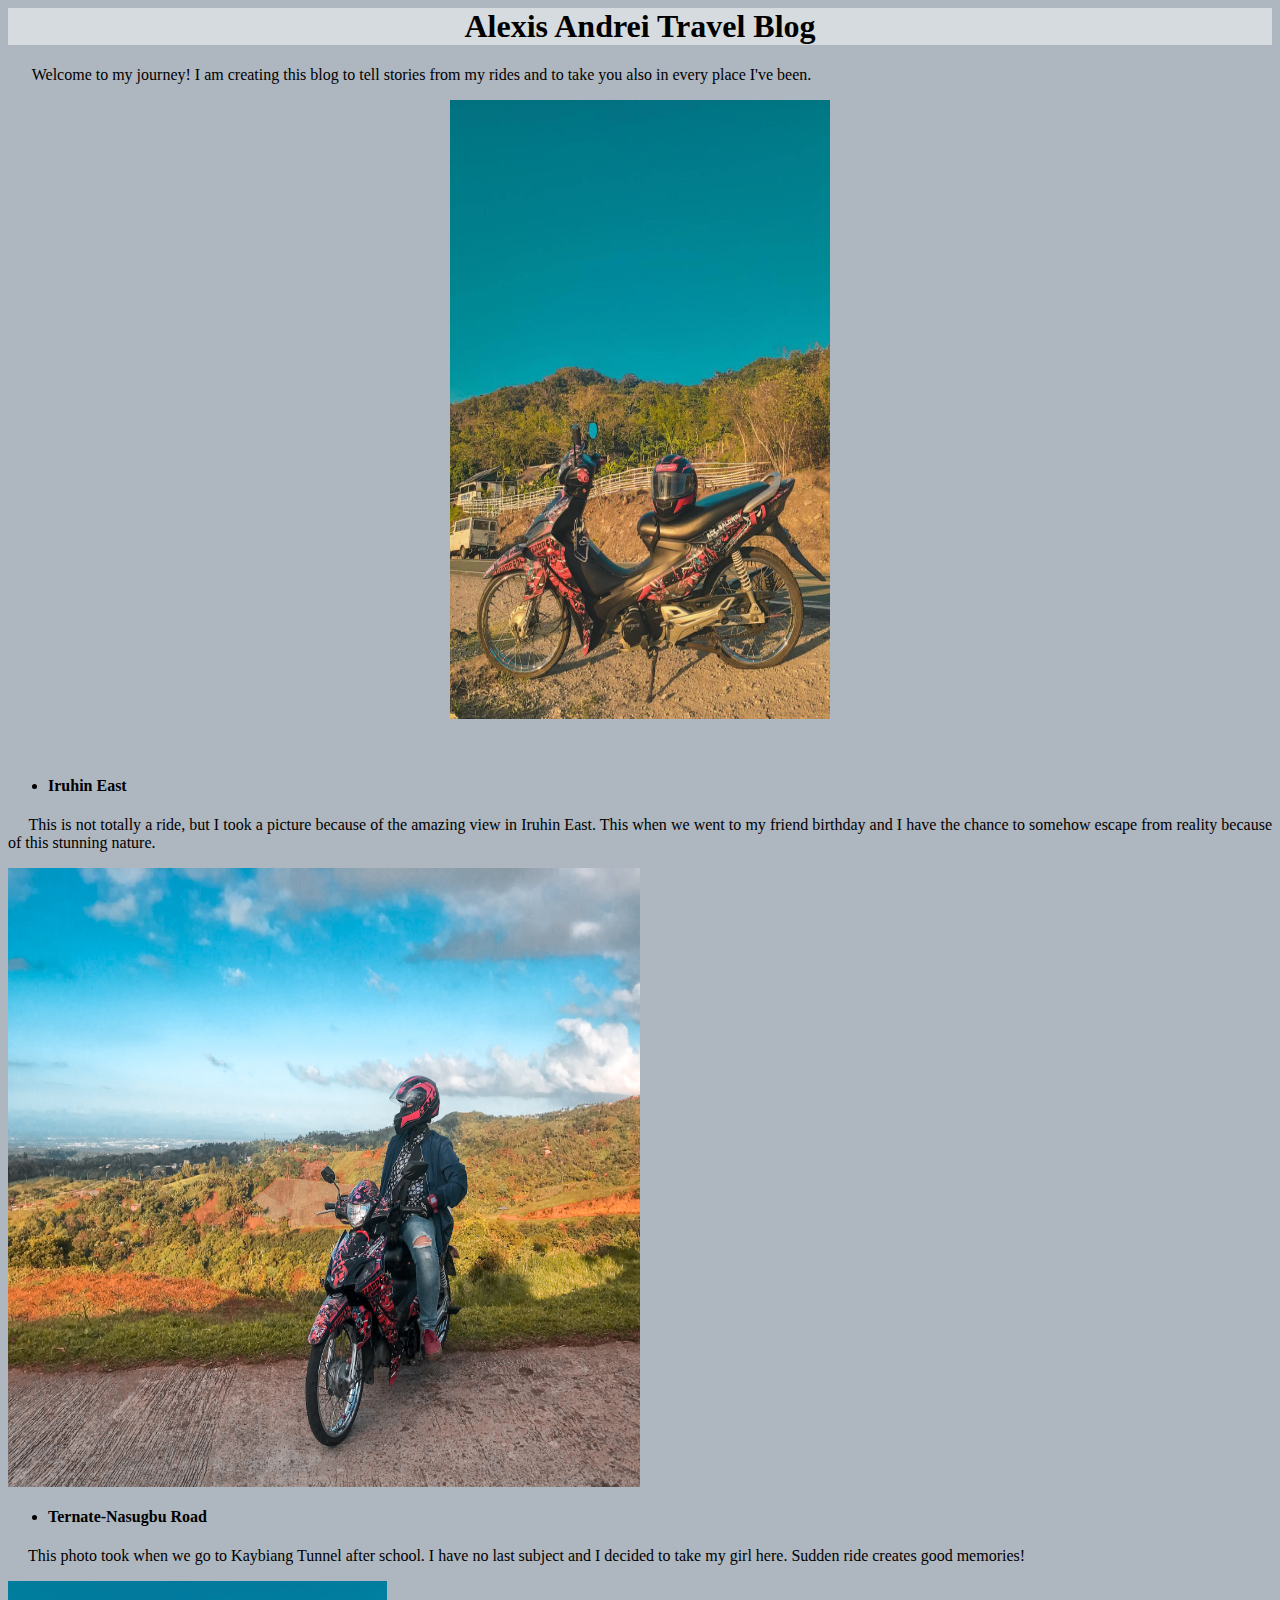
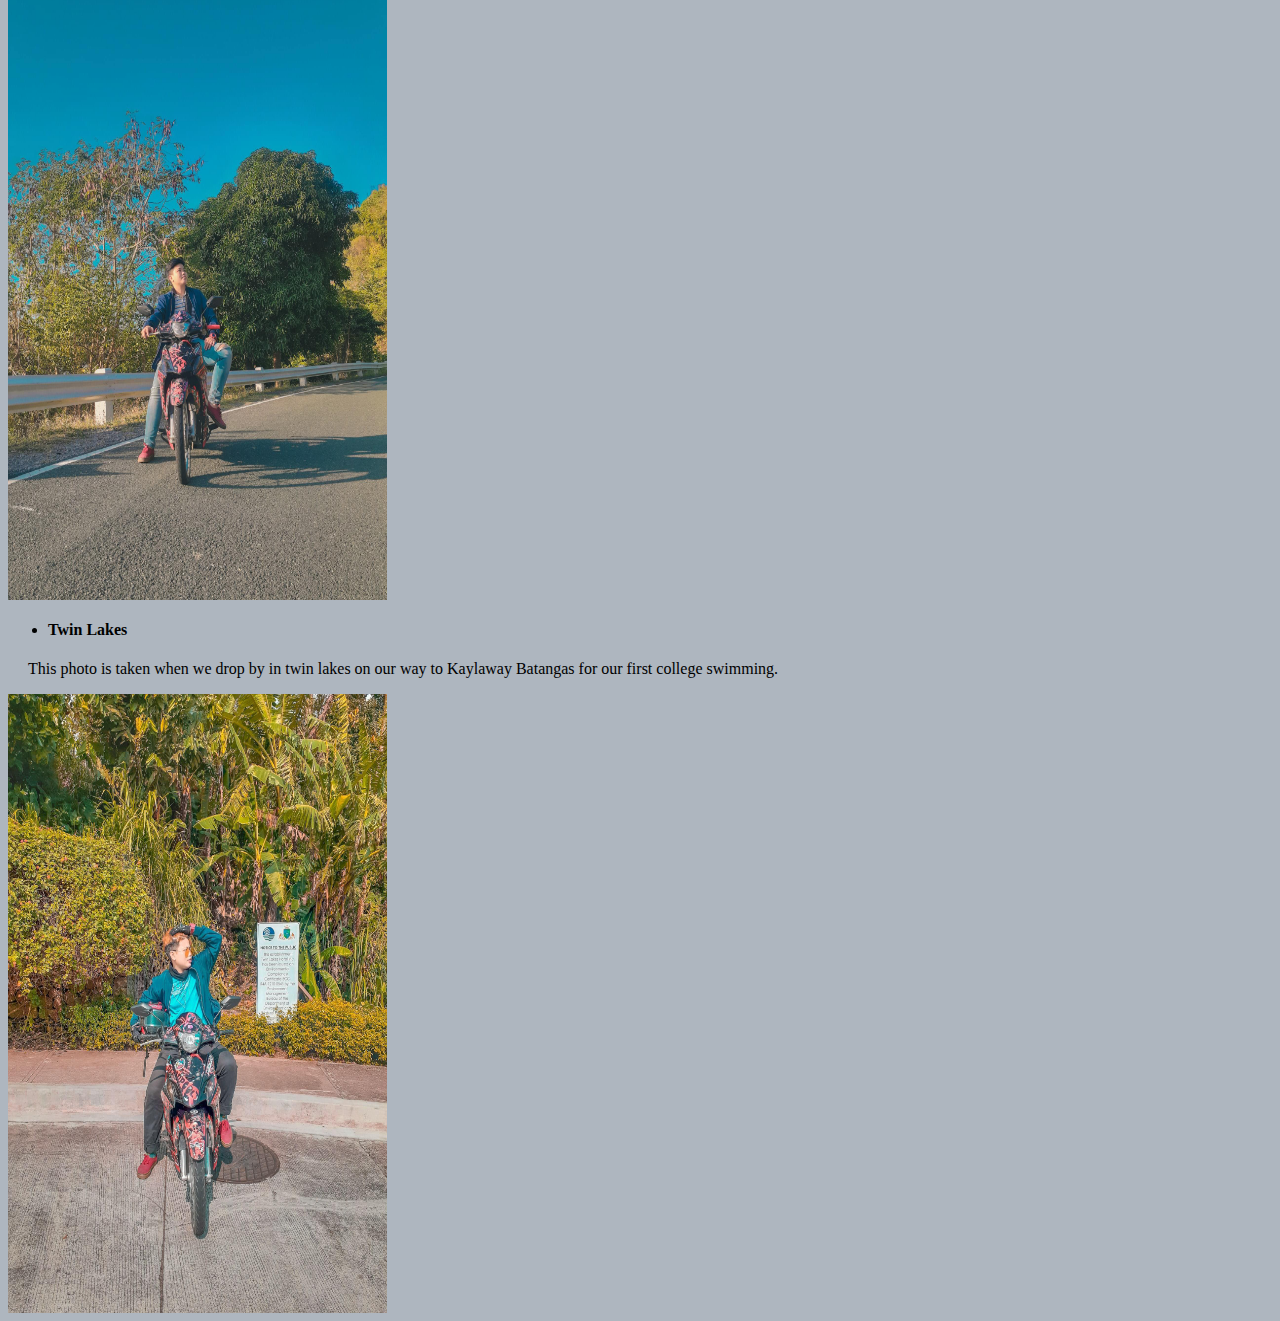
==== parot_itec75a/parot_lab4/parot_lab4.html @ 2581aab5 "Lab4" ====
<html>
	<title>Blog</title>
	<link rel="stylesheet" href="css/bootstrap.min.css">
<head>
<style>
body {
  background-color: #AEB6BF;
}
</style>
</head>
<body>
	<div class="jumbotron jumbotron-fluid">
	  <div class="container">
		<h1 style="background-color:#D6DBDF;"><center>Alexis Andrei Travel Blog</center></h1>	  
	</div>
	</div>
	<div class="row" >
	  <div class="col-sm-4" style="margin-left:auto; margin-right:auto; text-align:center;">
	    <div class="card">
	      <div class="card-body">
	        <p class="card-text" style="text-align:justify;">&nbsp &nbsp &nbsp Welcome to my journey! I am creating this blog to tell stories from my rides and to take you also in every place I've been. </p>
	     	<img class="card-img-top" src="a.jpg" alt="image" width="30%" height="70%">
	      </div>
	    </div>
	  </div>
	</div>
	<br><br>
	<div class="row" >
	
	  <div class="col-sm-4">
	    <div class="card">
	    	<ul class="list-group list-group-flush">
	  			  <li class="list-group-item bg-light text-success"><h4>Iruhin East<h4></li>
	  		</ul>
	     	<div class="card-body bg-warning">
	        <p class="card-text text-dark" style="text-align:justify;" >&nbsp &nbsp &nbspThis is not totally a ride, but I took a picture because of the amazing view in Iruhin East. This when we went to my friend birthday and I have the chance to somehow escape from reality because of this stunning nature. </p>
	        <img class="card-img-top" src="b.jpg" alt="image" width="50%" height="70%">
	      </div>
	    </div>
	  </div>
	  
	  <div class="col-sm-4">
	    <div class="card">
	   	 <ul class="list-group list-group-flush">
	  		 <li class="list-group-item bg-info text-light"><h4>Ternate-Nasugbu Road<h4></li>
	  			</ul>
	      <div class="card-body bg-dark">
	       <p class="card-text text-light" style="text-align:justify;">&nbsp &nbsp &nbspThis photo took when we go to Kaybiang Tunnel after school. I have no last subject and I decided to take my girl here. Sudden ride creates good memories!</p>
	       <img class="card-img-top" src="c.jpg" alt="image" width="30%" height="70%">
	      </div>
	    </div>
	  </div>
	  <div class="col-sm-4">
	    <div class="card">
	    	<ul class="list-group list-group-flush">
	  			  <li class="list-group-item bg-danger text-light"><h4>Twin Lakes<h4></li>
	  			</ul>
	     	<div class="card-body bg-secondary">
	        <p class="card-text text-light" style="text-align:justify;">&nbsp &nbsp &nbspThis photo is taken when we drop by in twin lakes on our way to Kaylaway Batangas for our first college swimming. </p>
	        <img class="card-img-top" src="d.jpg" alt="image" width="30%" height="70%">
	      </div>
	    </div>
	  </div>
	 </div>
</body>
</html>
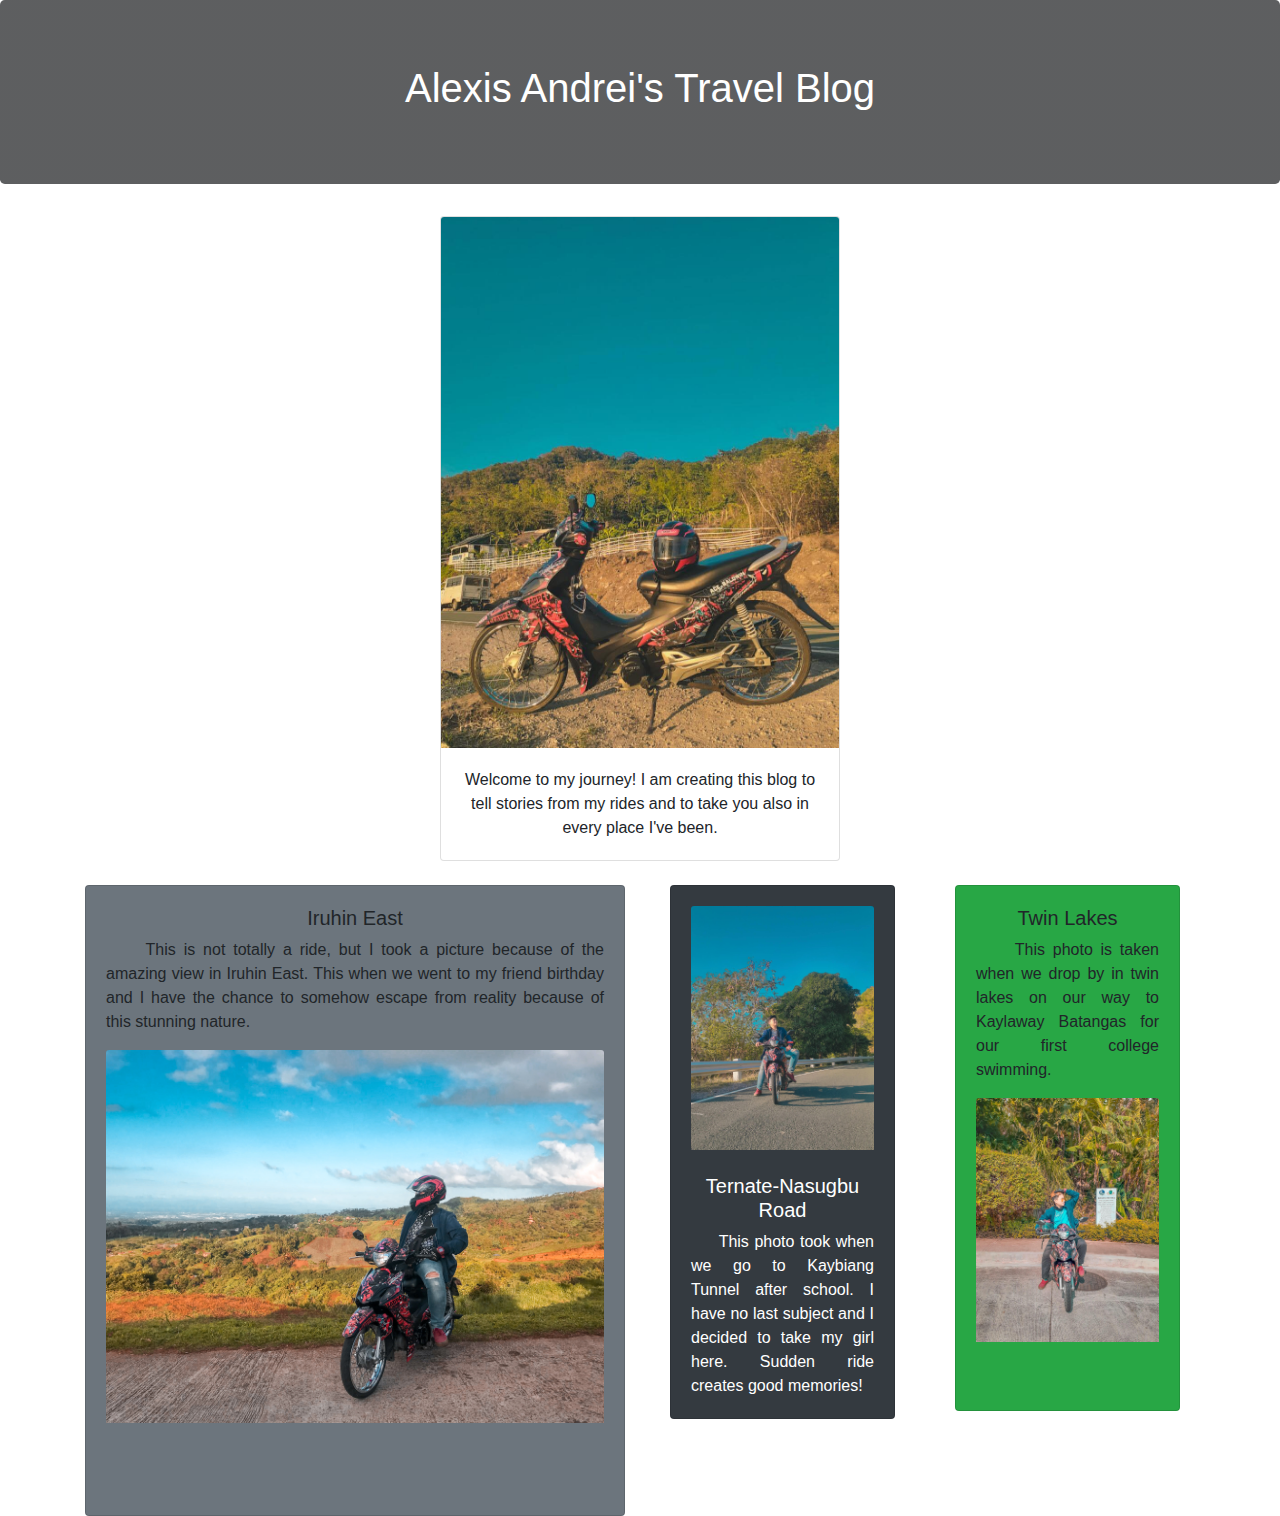
==== commit 9c2a72d7: "Lab4" ====
--- a/parot_itec75a/parot_lab4/parot_lab4.html
+++ b/parot_itec75a/parot_lab4/parot_lab4.html
@@ -1,66 +1,68 @@
-<html>
-	<title>Blog</title>
-	<link rel="stylesheet" href="css/bootstrap.min.css">
+<!DOCTYPE html>
+<html lang="en">
 <head>
-<style>
-body {
-  background-color: #AEB6BF;
-}
-</style>
+  <title>Blog</title>
+    <meta charset="utf-8">
+  <meta charset="utf-8">
+  <meta name="viewport" content="width=device-width, initial-scale=1">
+  <link rel="stylesheet" href="https://maxcdn.bootstrapcdn.com/bootstrap/4.5.2/css/bootstrap.min.css">
+  <script src="https://ajax.googleapis.com/ajax/libs/jquery/3.5.1/jquery.min.js"></script>
+  <script src="https://cdnjs.cloudflare.com/ajax/libs/popper.js/1.16.0/umd/popper.min.js"></script>
+  <script src="https://maxcdn.bootstrapcdn.com/bootstrap/4.5.2/js/bootstrap.min.js"></script>
 </head>
-<body>
-	<div class="jumbotron jumbotron-fluid">
-	  <div class="container">
-		<h1 style="background-color:#D6DBDF;"><center>Alexis Andrei Travel Blog</center></h1>	  
-	</div>
-	</div>
-	<div class="row" >
-	  <div class="col-sm-4" style="margin-left:auto; margin-right:auto; text-align:center;">
-	    <div class="card">
-	      <div class="card-body">
-	        <p class="card-text" style="text-align:justify;">&nbsp &nbsp &nbsp Welcome to my journey! I am creating this blog to tell stories from my rides and to take you also in every place I've been. </p>
-	     	<img class="card-img-top" src="a.jpg" alt="image" width="30%" height="70%">
-	      </div>
-	    </div>
+
+<div class="jumbotron bg-cover text-white" style="background-image: linear-gradient(to bottom, rgba(0,0,0,0.6) 0%,rgba(0,0,0,0.6) 100%), url(ff.jfif)">
+  <div class="container">  
+    <h1><center>Alexis Andrei's Travel Blog<center></h1>      
+  </div>
+</div>
+<div class="card" style="margin-left:auto; margin-right:auto; text-align:center;width: 25rem;">
+  <img class="card-img-top" src="a.jpg" alt="Card image cap">
+  <div class="card-body">
+    <p class="card-text">Welcome to my journey! I am creating this blog to tell stories from my rides and to take you also in every place I've been.</p>
+  </div>
+</div>
+
+<div class="container">
+  <br>
+  
+  <div class="card-deck">
+    <div class="card bg-secondary text-center">
+      <div class="card-body text-center">
+	  <h5><center>Iruhin East</center></h5>
+        <p class="card-text" style="text-align:justify;">&nbsp &nbsp &nbspThis is not totally a ride, but I took a picture because of the amazing view in Iruhin East. This when we went to my friend birthday and I have the chance to somehow escape from reality because of this stunning nature.</p>
+	      <img class="card-img-top" src="b.jpg" alt="image">
+		  <br>
+		  <br>
+		  <br>
+		<br>
+      </div>
+    </div>
+
+	<div class="col-sm-3">
+    <div class="card bg-dark text-white">
+      <div class="card-body text-center">
+	  <img class="card-img-top" src="c.jpg" alt="image">
+	  <br>
+		  <br>
+		 <h5><center>Ternate-Nasugbu Road</center></h5>
+      <p class="card-text" style="text-align:justify;">&nbsp &nbsp &nbspThis photo took when we go to Kaybiang Tunnel after school. I have no last subject and I decided to take my girl here. Sudden ride creates good memories!</p>
+      </div>
 	  </div>
-	</div>
-	<br><br>
-	<div class="row" >
+    </div>
 	
-	  <div class="col-sm-4">
-	    <div class="card">
-	    	<ul class="list-group list-group-flush">
-	  			  <li class="list-group-item bg-light text-success"><h4>Iruhin East<h4></li>
-	  		</ul>
-	     	<div class="card-body bg-warning">
-	        <p class="card-text text-dark" style="text-align:justify;" >&nbsp &nbsp &nbspThis is not totally a ride, but I took a picture because of the amazing view in Iruhin East. This when we went to my friend birthday and I have the chance to somehow escape from reality because of this stunning nature. </p>
-	        <img class="card-img-top" src="b.jpg" alt="image" width="50%" height="70%">
-	      </div>
-	    </div>
+	<div class="col-sm-3">
+    <div class="card bg-success">
+      <div class="card-body text-center">
+	  <h5><center>Twin Lakes</center></h5>
+        <p class="card-text" style="text-align:justify;">&nbsp &nbsp &nbspThis photo is taken when we drop by in twin lakes on our way to Kaylaway Batangas for our first college swimming.</p>
+		<img class="card-img-top" src="d.jpg" alt="image">
+		 <br>
+		  <br>
+		  <br>
+      </div>
 	  </div>
-	  
-	  <div class="col-sm-4">
-	    <div class="card">
-	   	 <ul class="list-group list-group-flush">
-	  		 <li class="list-group-item bg-info text-light"><h4>Ternate-Nasugbu Road<h4></li>
-	  			</ul>
-	      <div class="card-body bg-dark">
-	       <p class="card-text text-light" style="text-align:justify;">&nbsp &nbsp &nbspThis photo took when we go to Kaybiang Tunnel after school. I have no last subject and I decided to take my girl here. Sudden ride creates good memories!</p>
-	       <img class="card-img-top" src="c.jpg" alt="image" width="30%" height="70%">
-	      </div>
-	    </div>
-	  </div>
-	  <div class="col-sm-4">
-	    <div class="card">
-	    	<ul class="list-group list-group-flush">
-	  			  <li class="list-group-item bg-danger text-light"><h4>Twin Lakes<h4></li>
-	  			</ul>
-	     	<div class="card-body bg-secondary">
-	        <p class="card-text text-light" style="text-align:justify;">&nbsp &nbsp &nbspThis photo is taken when we drop by in twin lakes on our way to Kaylaway Batangas for our first college swimming. </p>
-	        <img class="card-img-top" src="d.jpg" alt="image" width="30%" height="70%">
-	      </div>
-	    </div>
-	  </div>
-	 </div>
+    </div>
+
 </body>
-</html>+</html>
